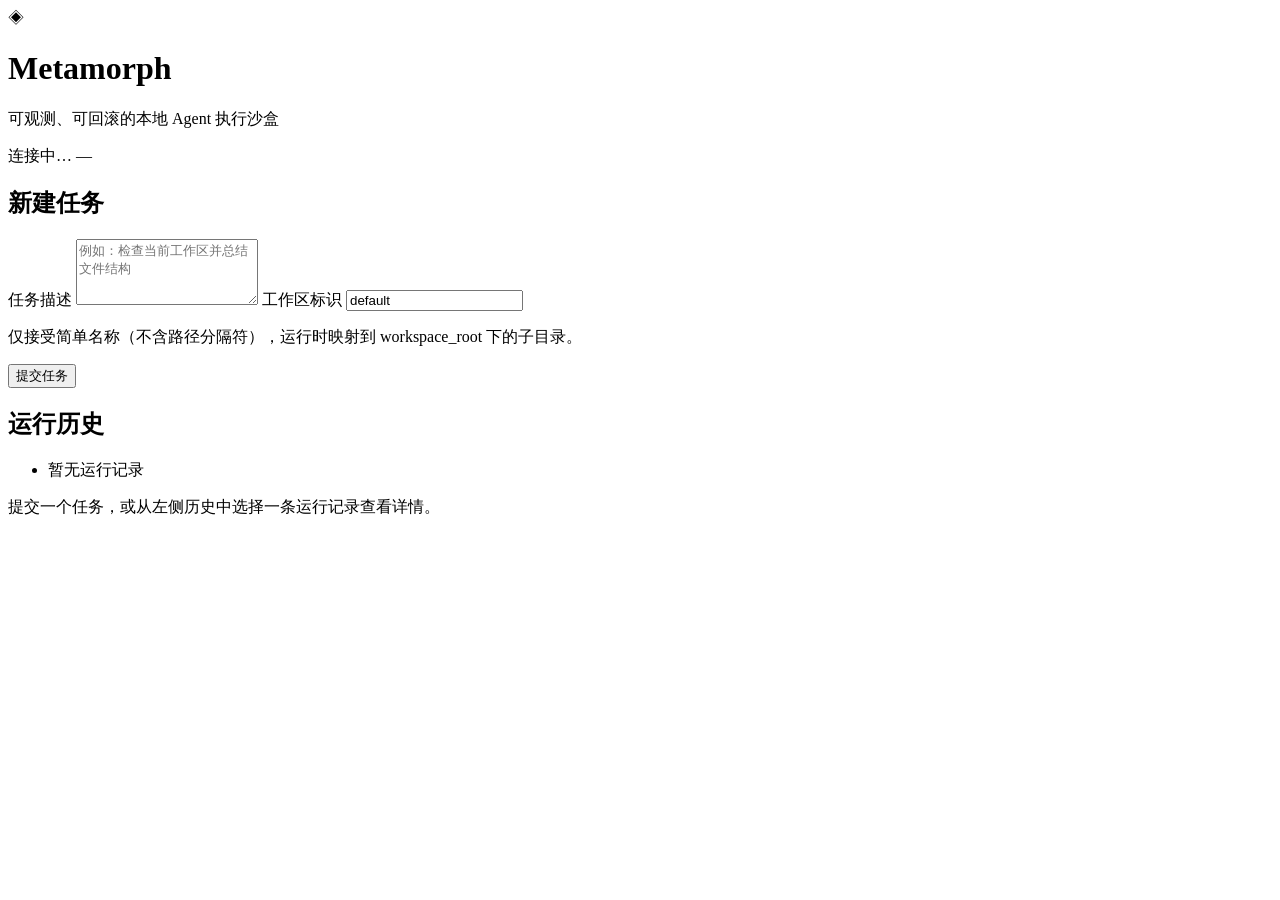
==== metamorph/frontend/index.html @ 80ca04ec "fix-web" ====
<!DOCTYPE html>
<html lang="zh-CN">
<head>
  <meta charset="UTF-8" />
  <meta name="viewport" content="width=device-width, initial-scale=1.0" />
  <title>Metamorph · 本地 Agent 控制台</title>
  <link rel="stylesheet" href="/static/styles.css" />
</head>
<body>
  <header class="topbar">
    <div class="brand">
      <span class="logo">◈</span>
      <div>
        <h1>Metamorph</h1>
        <p class="tagline">可观测、可回滚的本地 Agent 执行沙盒</p>
      </div>
    </div>
    <div class="status-cluster">
      <span id="conn-pill" class="pill pill-off">连接中…</span>
      <span id="provider-pill" class="pill pill-info">—</span>
    </div>
  </header>

  <main class="layout">
    <section class="panel form-panel">
      <h2>新建任务</h2>
      <form id="task-form">
        <label for="task-input">任务描述</label>
        <textarea id="task-input" rows="4" placeholder="例如：检查当前工作区并总结文件结构"></textarea>

        <label for="workspace-input">工作区标识</label>
        <input id="workspace-input" type="text" value="default" autocomplete="off" />
        <p class="hint">仅接受简单名称（不含路径分隔符），运行时映射到 workspace_root 下的子目录。</p>

        <button id="submit-btn" type="submit">提交任务</button>
      </form>

      <h2 class="history-title">运行历史</h2>
      <ul id="history-list" class="history-list">
        <li class="empty">暂无运行记录</li>
      </ul>
    </section>

    <section class="panel detail-panel">
      <div id="detail-empty" class="detail-empty">
        <p>提交一个任务，或从左侧历史中选择一条运行记录查看详情。</p>
      </div>
      <div id="detail" class="detail" hidden>
        <div class="detail-head">
          <div>
            <h2 id="detail-task">—</h2>
            <code id="detail-runid" class="runid">—</code>
          </div>
          <span id="detail-status" class="pill pill-off">—</span>
        </div>

        <div class="metrics" id="detail-metrics"></div>

        <div class="answer-block" id="answer-block" hidden>
          <h3>结果</h3>
          <pre id="detail-answer"></pre>
        </div>

        <div class="answer-block" id="evaluation-block" hidden>
          <h3>评估</h3>
          <div id="detail-evaluation"></div>
        </div>

        <div class="timeline-block">
          <h3>事件时间线</h3>
          <ul id="event-timeline" class="timeline"></ul>
        </div>
      </div>
    </section>
  </main>

  <script src="/static/app.js"></script>
</body>
</html>
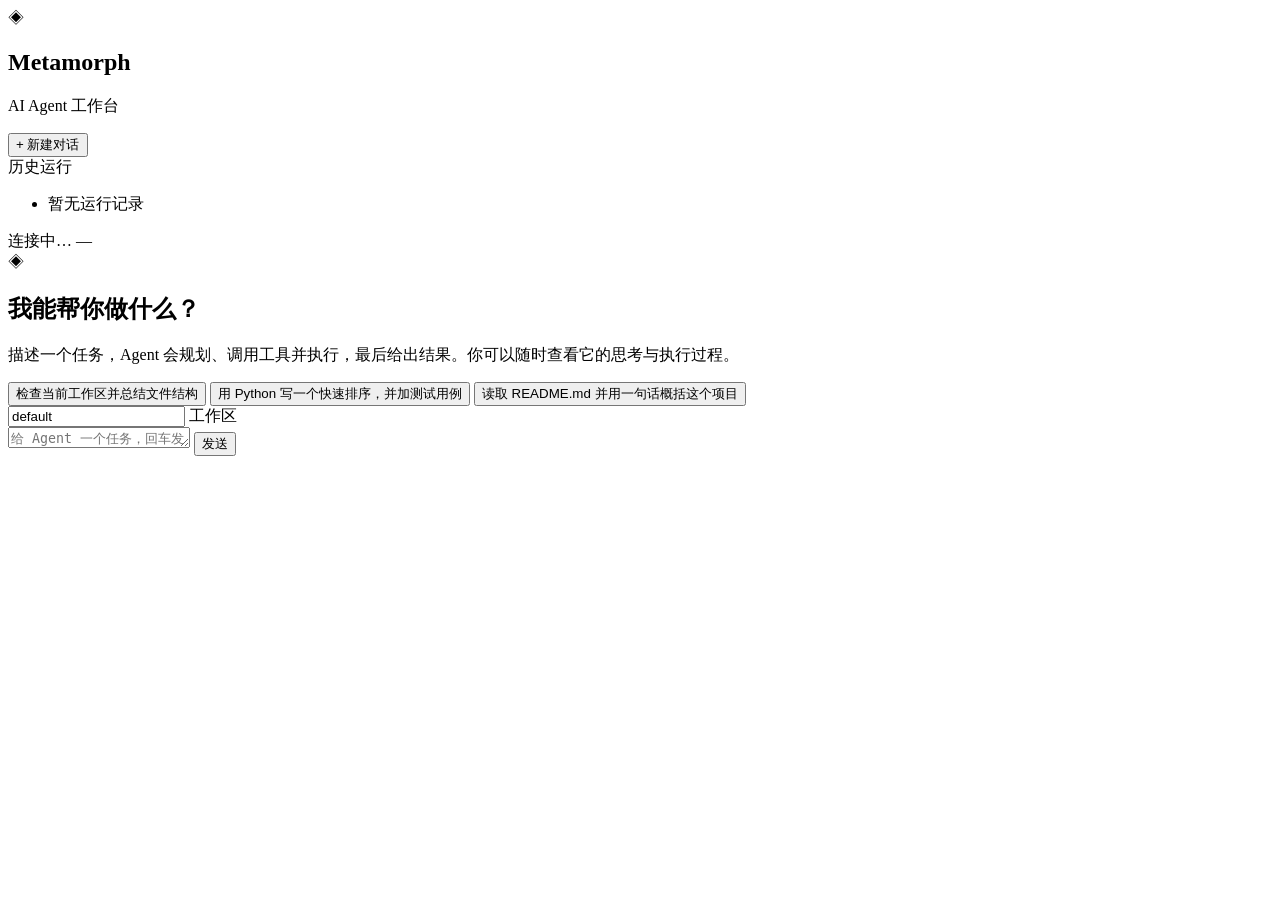
==== commit eabec359: "fix-web" ====
--- a/metamorph/frontend/index.html
+++ b/metamorph/frontend/index.html
@@ -3,76 +3,59 @@
 <head>
   <meta charset="UTF-8" />
   <meta name="viewport" content="width=device-width, initial-scale=1.0" />
-  <title>Metamorph · 本地 Agent 控制台</title>
+  <title>Metamorph · AI Agent</title>
   <link rel="stylesheet" href="/static/styles.css" />
 </head>
 <body>
-  <header class="topbar">
-    <div class="brand">
-      <span class="logo">◈</span>
-      <div>
-        <h1>Metamorph</h1>
-        <p class="tagline">可观测、可回滚的本地 Agent 执行沙盒</p>
+  <div class="app">
+    <aside class="sidebar">
+      <div class="brand">
+        <span class="logo">◈</span>
+        <div>
+          <h1>Metamorph</h1>
+          <p class="tagline">AI Agent 工作台</p>
+        </div>
       </div>
-    </div>
-    <div class="status-cluster">
-      <span id="conn-pill" class="pill pill-off">连接中…</span>
-      <span id="provider-pill" class="pill pill-info">—</span>
-    </div>
-  </header>
 
-  <main class="layout">
-    <section class="panel form-panel">
-      <h2>新建任务</h2>
-      <form id="task-form">
-        <label for="task-input">任务描述</label>
-        <textarea id="task-input" rows="4" placeholder="例如：检查当前工作区并总结文件结构"></textarea>
+      <button id="new-chat" class="new-chat">+ 新建对话</button>
 
-        <label for="workspace-input">工作区标识</label>
-        <input id="workspace-input" type="text" value="default" autocomplete="off" />
-        <p class="hint">仅接受简单名称（不含路径分隔符），运行时映射到 workspace_root 下的子目录。</p>
-
-        <button id="submit-btn" type="submit">提交任务</button>
-      </form>
-
-      <h2 class="history-title">运行历史</h2>
+      <div class="history-head">历史运行</div>
       <ul id="history-list" class="history-list">
         <li class="empty">暂无运行记录</li>
       </ul>
-    </section>
 
-    <section class="panel detail-panel">
-      <div id="detail-empty" class="detail-empty">
-        <p>提交一个任务，或从左侧历史中选择一条运行记录查看详情。</p>
+      <div class="sidebar-foot">
+        <span id="conn-pill" class="pill pill-off">连接中…</span>
+        <span id="provider-pill" class="pill pill-info">—</span>
       </div>
-      <div id="detail" class="detail" hidden>
-        <div class="detail-head">
-          <div>
-            <h2 id="detail-task">—</h2>
-            <code id="detail-runid" class="runid">—</code>
+    </aside>
+
+    <main class="chat">
+      <div id="messages" class="messages">
+        <div class="welcome">
+          <div class="welcome-logo">◈</div>
+          <h2>我能帮你做什么？</h2>
+          <p>描述一个任务，Agent 会规划、调用工具并执行，最后给出结果。你可以随时查看它的思考与执行过程。</p>
+          <div class="suggestions">
+            <button class="chip" data-q="检查当前工作区并总结文件结构">检查当前工作区并总结文件结构</button>
+            <button class="chip" data-q="用 Python 写一个快速排序，并加测试用例">用 Python 写一个快速排序，并加测试用例</button>
+            <button class="chip" data-q="读取 README.md 并用一句话概括这个项目">读取 README.md 并用一句话概括这个项目</button>
           </div>
-          <span id="detail-status" class="pill pill-off">—</span>
-        </div>
-
-        <div class="metrics" id="detail-metrics"></div>
-
-        <div class="answer-block" id="answer-block" hidden>
-          <h3>结果</h3>
-          <pre id="detail-answer"></pre>
-        </div>
-
-        <div class="answer-block" id="evaluation-block" hidden>
-          <h3>评估</h3>
-          <div id="detail-evaluation"></div>
-        </div>
-
-        <div class="timeline-block">
-          <h3>事件时间线</h3>
-          <ul id="event-timeline" class="timeline"></ul>
         </div>
       </div>
-    </section>
-  </main>
+
+      <div class="composer">
+        <div class="composer-row">
+          <input id="workspace-input" class="workspace-input" type="text" value="default" title="工作区标识" />
+          <label class="ws-label" for="workspace-input">工作区</label>
+        </div>
+        <div class="composer-row main-row">
+          <textarea id="prompt-input" rows="1" placeholder="给 Agent 一个任务，回车发送（Shift+Enter 换行）…"></textarea>
+          <button id="send-btn" title="发送">发送</button>
+        </div>
+      </div>
+    </main>
+  </div>
 
   <script src="/static/app.js"></script>
 </body>
